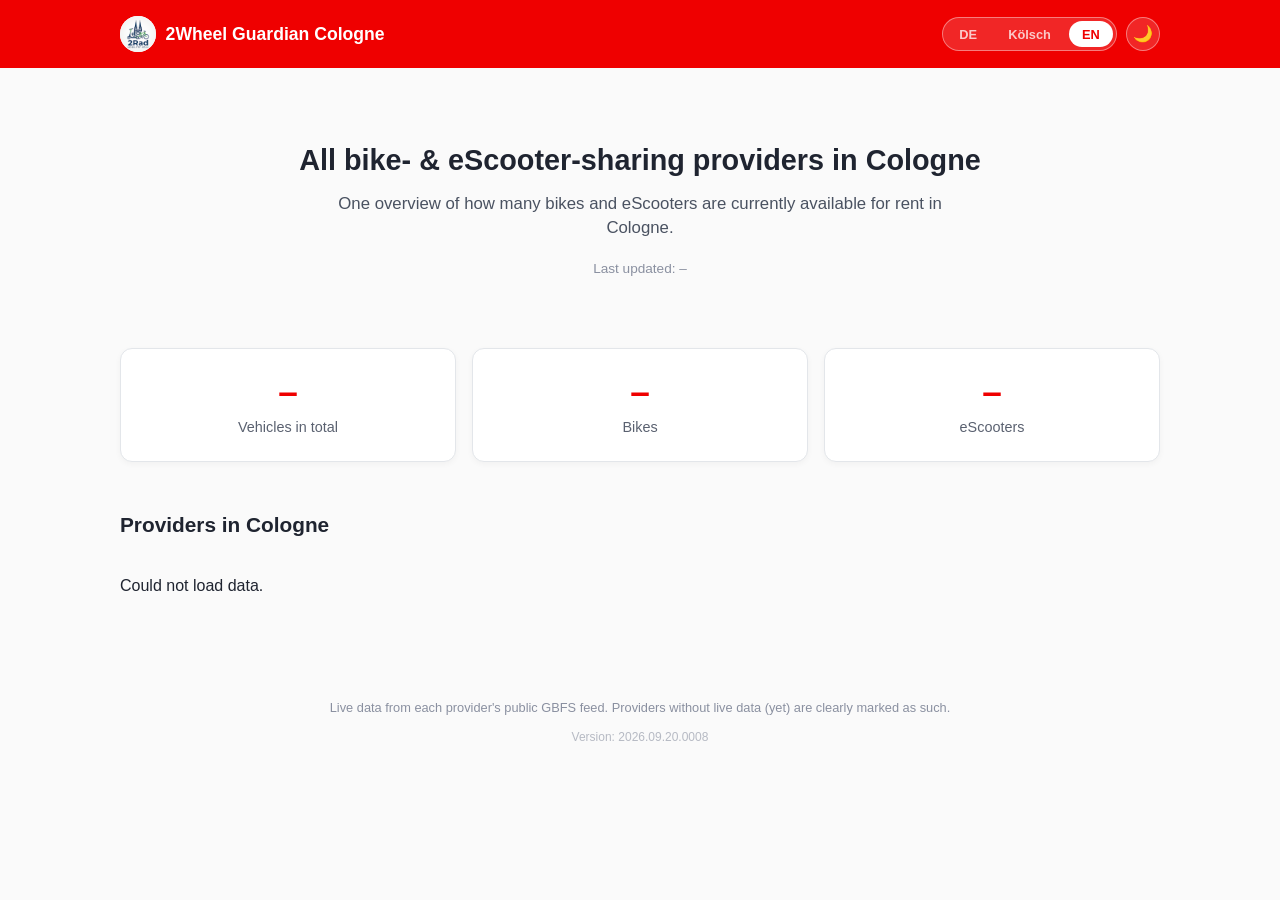
==== index.html @ 9a5116de "feat: implement custom 404 error page with styling and theme support" ====
<!doctype html>
<html class="no-js" lang="de">
  <head>
    <meta charset="utf-8" />
    <meta content="width=device-width, initial-scale=1" name="viewport" />
    <meta content="light dark" name="color-scheme" />
    <title>2Rad Wächter Köln – Bike- & Scooter-Sharing im Überblick</title>
    <script>
      (function () {
        try {
          const stored = localStorage.getItem("2rad-theme");
          const theme =
            stored ||
            (window.matchMedia &&
            window.matchMedia("(prefers-color-scheme: dark)").matches
              ? "dark"
              : "light");
          document.documentElement.setAttribute("data-theme", theme);
        } catch (e) {}
      })();
    </script>
    <link href="css/style.css" rel="stylesheet" />
    <link href="https://2rad.waechter.koeln/" rel="canonical" />
    <meta
      content="Alle Bike- und eScooter-Sharing-Anbieter in Köln auf einen Blick – mit aktueller Anzahl verfügbarer Fahrzeuge."
      id="meta-description"
      name="description"
    />

    <meta content="2Rad Wächter Köln" id="meta-og-title" property="og:title" />
    <meta
      content="Alle Bike- und eScooter-Sharing-Anbieter in Köln auf einen Blick – mit aktueller Anzahl verfügbarer Fahrzeuge."
      id="meta-og-description"
      property="og:description"
    />
    <meta content="website" property="og:type" />
    <meta content="https://2rad.waechter.koeln" property="og:url" />
    <meta content="/img/logo-512.png" property="og:image" />
    <meta content="2Rad Wächter Köln Logo" property="og:image:alt" />
    <meta content="de_DE" id="meta-og-locale" property="og:locale" />
    <meta content="en_US" property="og:locale:alternate" />
    <meta content="summary" name="twitter:card" />
    <meta
      content="2Rad Wächter Köln"
      id="meta-twitter-title"
      name="twitter:title"
    />
    <meta
      content="Alle Bike- und eScooter-Sharing-Anbieter in Köln auf einen Blick – mit aktueller Anzahl verfügbarer Fahrzeuge."
      id="meta-twitter-description"
      name="twitter:description"
    />

    <link href="/favicon.ico" rel="icon" sizes="any" />
    <link href="/icon.svg" rel="icon" type="image/svg+xml" />
    <link href="/apple-touch-icon.png" rel="apple-touch-icon" />

    <link href="site.webmanifest" rel="manifest" />
    <meta
      content="#ef0000"
      media="(prefers-color-scheme: light)"
      name="theme-color"
    />
    <meta
      content="#14171c"
      media="(prefers-color-scheme: dark)"
      name="theme-color"
    />
  </head>

  <body>
    <header class="site-header">
      <div class="container header-inner">
        <a class="logo" href="/">
          <img alt="" height="36" src="icon.svg" width="36" />
          <span data-i18n="siteTitle">2Rad Wächter Köln</span>
        </a>
        <div class="header-controls">
          <div aria-label="Sprache wechseln" class="lang-switch" role="group">
            <button class="lang-btn" data-lang="de" type="button">DE</button>
            <button class="lang-btn" data-lang="ko" type="button">
              Kölsch
            </button>
            <button class="lang-btn" data-lang="en" type="button">EN</button>
          </div>
          <button
            aria-label="Farbschema wechseln"
            class="theme-toggle"
            data-i18n-aria="themeToggleLabel"
            id="theme-toggle"
            type="button"
          >
            <span aria-hidden="true" class="icon-moon">🌙</span>
            <span aria-hidden="true" class="icon-sun">☀️</span>
          </button>
        </div>
      </div>
    </header>

    <main>
      <section class="hero container">
        <h1 data-i18n="heroTitle">
          Alle Bike- & eScooter-Sharing-Anbieter in Köln
        </h1>
        <p class="subtitle" data-i18n="heroSubtitle">
          Auf einen Blick: wie viele Fahrräder und eScooter aktuell in Köln zum
          Ausleihen verfügbar sind.
        </p>
        <p class="updated-at">
          <span data-i18n="lastUpdated">Stand:</span>
          <time id="updated-time">–</time>
        </p>
      </section>

      <section aria-label="Gesamtübersicht" class="totals container">
        <div class="stat-card">
          <div class="stat-value" id="total-vehicles">–</div>
          <div class="stat-label" data-i18n="totalVehicles">
            Fahrzeuge insgesamt
          </div>
        </div>
        <div class="stat-card">
          <div class="stat-value" id="total-bikes">–</div>
          <div class="stat-label" data-i18n="totalBikes">Fahrräder</div>
        </div>
        <div class="stat-card">
          <div class="stat-value" id="total-escooters">–</div>
          <div class="stat-label" data-i18n="totalEscooters">eScooter</div>
        </div>
      </section>

      <section class="providers container">
        <h2 data-i18n="providersHeading">Anbieter in Köln</h2>
        <div aria-live="polite" class="provider-grid" id="provider-grid">
          <!-- Provider cards are inserted via JavaScript -->
        </div>
      </section>
    </main>

    <footer class="site-footer">
      <div class="container">
        <p data-i18n="footerNote">
          Live-Daten aus den öffentlichen GBFS-Feeds der Anbieter. Wo (noch)
          keine Live-Daten verfügbar sind, ist das beim jeweiligen Anbieter
          gekennzeichnet.
        </p>
        <p class="version">
          <span data-i18n="versionLabel">Version:</span>
          <span id="app-version">2026.09.20.0008</span>
        </p>
      </div>
    </footer>

    <script src="js/app.js"></script>
  </body>
</html>
---- css/style.css ----
html {
  font-size: 1em;
  line-height: 1.4;
}

/* Match text-selection highlight to the color scheme */
::-moz-selection {
  background: var(--color-primary-light);
  text-shadow: none;
}

::selection {
  background: var(--color-primary-light);
  text-shadow: none;
}

img {
  vertical-align: middle;
}

:root {
  --color-bg: #fafafa;
  --color-text: #1f2430;
  --color-primary: #ef0000;
  --color-primary-light: #fde8e8;
  --color-card-bg: #ffffff;
  --color-border: #e3e6ea;
  --color-text-muted: #4a5261;
  --color-text-subtle: #8a90a0;
  --color-text-soft: #5a6170;
  --shadow-card: 0 2px 6px rgba(0, 0, 0, 0.04);
  --color-brand: #ef0000;
  --provider-color: #ef0000; /* overridden inline per provider card via style="" */
  --radius: 12px;
  color-scheme: light dark;
}

/* Native fallback: applies as long as no theme has been set via JS/localStorage.
   html[data-theme="dark"] is handled by the standalone rule below regardless
   of OS preference (same specificity, later in source order), so it's
   intentionally not repeated in this selector list. */
@media (prefers-color-scheme: dark) {
  html:not([data-theme]) {
    --color-bg: #14171c;
    --color-text: #e7e9ee;
    --color-primary: #ff4d4d;
    --color-primary-light: rgba(255, 77, 77, 0.16);
    --color-card-bg: #1e222b;
    --color-border: #2b3039;
    --color-text-muted: #b7bcc7;
    --color-text-subtle: #8a90a0;
    --color-text-soft: #a3a9b6;
    --shadow-card: 0 2px 10px rgba(0, 0, 0, 0.35);
    color-scheme: dark;
  }
}

html[data-theme="dark"] {
  --color-bg: #14171c;
  --color-text: #e7e9ee;
  --color-primary: #ff4d4d;
  --color-primary-light: rgba(255, 77, 77, 0.16);
  --color-card-bg: #1e222b;
  --color-border: #2b3039;
  --color-text-muted: #b7bcc7;
  --color-text-subtle: #8a90a0;
  --color-text-soft: #a3a9b6;
  --shadow-card: 0 2px 10px rgba(0, 0, 0, 0.35);
  color-scheme: dark;
}

html[data-theme="light"] {
  color-scheme: light;
}

* {
  box-sizing: border-box;
}

body {
  background: var(--color-bg);
  color: var(--color-text);
  font-family:
    -apple-system, BlinkMacSystemFont, "Segoe UI", Roboto, Helvetica, Arial,
    sans-serif;
  margin: 0;
  transition:
    background 0.2s ease,
    color 0.2s ease;
}

.container {
  max-width: 1080px;
  margin: 0 auto;
  padding: 0 1.25rem;
}

.site-header {
  background: var(--color-brand);
  color: #fff;
}

.header-inner {
  display: flex;
  align-items: center;
  justify-content: space-between;
  padding-top: 1rem;
  padding-bottom: 1rem;
}

.logo {
  display: flex;
  align-items: center;
  gap: 0.6rem;
  color: #fff;
  text-decoration: none;
  font-weight: 700;
  font-size: 1.1rem;
}

.logo img {
  border-radius: 50%;
  background: #fff;
}

.lang-switch {
  display: flex;
  gap: 0.35rem;
  background: rgba(255, 255, 255, 0.15);
  border: 1px solid rgba(255, 255, 255, 0.4);
  border-radius: 999px;
  padding: 0.2rem;
}

.lang-btn {
  background: transparent;
  border: 0;
  color: #fff;
  opacity: 0.75;
  padding: 0.35rem 0.8rem;
  border-radius: 999px;
  cursor: pointer;
  font-weight: 600;
  font-size: 0.8rem;
  transition:
    background 0.15s ease,
    opacity 0.15s ease;
}

.lang-btn:hover {
  opacity: 1;
}

.lang-btn.active {
  background: #fff;
  color: var(--color-brand);
  opacity: 1;
}

.header-controls {
  display: flex;
  align-items: center;
  gap: 0.6rem;
}

.theme-toggle {
  display: flex;
  align-items: center;
  justify-content: center;
  width: 2.1rem;
  height: 2.1rem;
  background: rgba(255, 255, 255, 0.15);
  border: 1px solid rgba(255, 255, 255, 0.4);
  border-radius: 999px;
  color: #fff;
  cursor: pointer;
  font-size: 1rem;
  line-height: 1;
  padding: 0;
  transition: background 0.15s ease;
}

.theme-toggle:hover {
  background: rgba(255, 255, 255, 0.28);
}

.theme-toggle .icon-moon {
  display: inline;
}

.theme-toggle .icon-sun {
  display: none;
}

html[data-theme="dark"] .theme-toggle .icon-moon {
  display: none;
}

html[data-theme="dark"] .theme-toggle .icon-sun {
  display: inline;
}

.hero {
  text-align: center;
  padding: 3rem 1.25rem 2rem;
}

.hero h1 {
  font-size: 1.8rem;
  margin-bottom: 0.75rem;
}

.hero .subtitle {
  color: var(--color-text-muted);
  font-size: 1.05rem;
  max-width: 640px;
  margin: 0 auto;
}

.updated-at {
  margin-top: 1.25rem;
  font-size: 0.85rem;
  color: var(--color-text-subtle);
}

.totals {
  display: grid;
  grid-template-columns: repeat(3, 1fr);
  gap: 1rem;
  margin: 1.5rem auto 3rem;
}

.stat-card {
  background: var(--color-card-bg);
  border: 1px solid var(--color-border);
  border-radius: var(--radius);
  padding: 1.5rem 1rem;
  text-align: center;
  box-shadow: var(--shadow-card);
}

.stat-value {
  font-size: 2.2rem;
  font-weight: 800;
  color: var(--color-primary);
  line-height: 1.1;
}

.stat-label {
  margin-top: 0.35rem;
  font-size: 0.9rem;
  color: var(--color-text-soft);
}

.providers {
  padding-bottom: 3rem;
}

.providers h2 {
  font-size: 1.3rem;
  margin-bottom: 1.25rem;
}

.provider-grid {
  display: grid;
  grid-template-columns: repeat(auto-fill, minmax(230px, 1fr));
  gap: 1rem;
}

.provider-card {
  background: var(--color-card-bg);
  border: 1px solid var(--color-border);
  border-radius: var(--radius);
  padding: 1.1rem 1.2rem;
  border-top: 4px solid var(--provider-color, var(--color-primary));
  box-shadow: var(--shadow-card);
}

.provider-card h3 {
  margin: 0 0 0.6rem;
  font-size: 1.05rem;
}

.provider-types {
  display: flex;
  gap: 0.4rem;
  margin-bottom: 0.75rem;
}

.provider-type-badge {
  font-size: 0.7rem;
  font-weight: 700;
  text-transform: uppercase;
  letter-spacing: 0.03em;
  padding: 0.2rem 0.5rem;
  border-radius: 999px;
  background: var(--color-primary-light);
  color: var(--color-primary);
}

.provider-counts {
  display: flex;
  justify-content: space-between;
  font-size: 0.9rem;
}

.provider-counts div {
  text-align: center;
}

.provider-counts strong {
  display: block;
  font-size: 1.2rem;
}

.provider-card--unavailable {
  opacity: 0.7;
  border-top-color: var(--color-text-subtle, #9a9a9a);
}

.provider-counts--unavailable {
  justify-content: center;
  font-weight: 600;
  color: var(--color-text-subtle, #9a9a9a);
  text-align: center;
}

.site-footer {
  text-align: center;
  padding: 1.5rem 1.25rem 2.5rem;
  color: var(--color-text-subtle);
  font-size: 0.8rem;
}

.site-footer .version {
  margin-top: 0.5rem;
  opacity: 0.6;
  font-size: 0.75rem;
}

@media (max-width: 640px) {
  .totals {
    grid-template-columns: 1fr;
  }
}

.error-page {
  text-align: center;
  padding: 3rem 1.25rem 4rem;
}

.error-logo {
  margin: 0 auto 1.5rem;
}

.error-logo img {
  border-radius: 50%;
  background: #fff;
  box-shadow: var(--shadow-card);
  padding: 0.5rem;
}

.error-code {
  font-size: 4.5rem;
  font-weight: 800;
  color: var(--color-primary);
  line-height: 1;
  margin: 0 0 0.5rem;
}

.error-page h1 {
  font-size: 1.5rem;
  margin: 0 auto 0.75rem;
  max-width: 560px;
}

.error-page .subtitle {
  color: var(--color-text-muted);
  font-size: 1.05rem;
  max-width: 520px;
  margin: 0 auto 2rem;
}

.btn-home {
  display: inline-block;
  background: var(--color-primary);
  color: #fff;
  text-decoration: none;
  font-weight: 700;
  padding: 0.75rem 1.75rem;
  border-radius: 999px;
  transition: opacity 0.15s ease;
}

.btn-home:hover {
  opacity: 0.85;
}

/* ==========================================================================
   Print styles
   ========================================================================== */

@media print {
  *,
  *::before,
  *::after {
    background: #fff !important;
    color: #000 !important;
    box-shadow: none !important;
    text-shadow: none !important;
  }

  a,
  a:visited {
    text-decoration: underline;
  }

  a[href]::after {
    content: " (" attr(href) ")";
  }

  abbr[title]::after {
    content: " (" attr(title) ")";
  }

  /* Don't annotate fragment or javascript: links with a URL */
  a[href^="#"]::after,
  a[href^="javascript:"]::after {
    content: "";
  }

  pre {
    white-space: pre-wrap !important;
  }

  pre,
  blockquote {
    border: 1px solid #999;
    page-break-inside: avoid;
  }

  tr,
  img {
    page-break-inside: avoid;
  }

  p,
  h2,
  h3 {
    orphans: 3;
    widows: 3;
  }

  h2,
  h3 {
    page-break-after: avoid;
  }
}
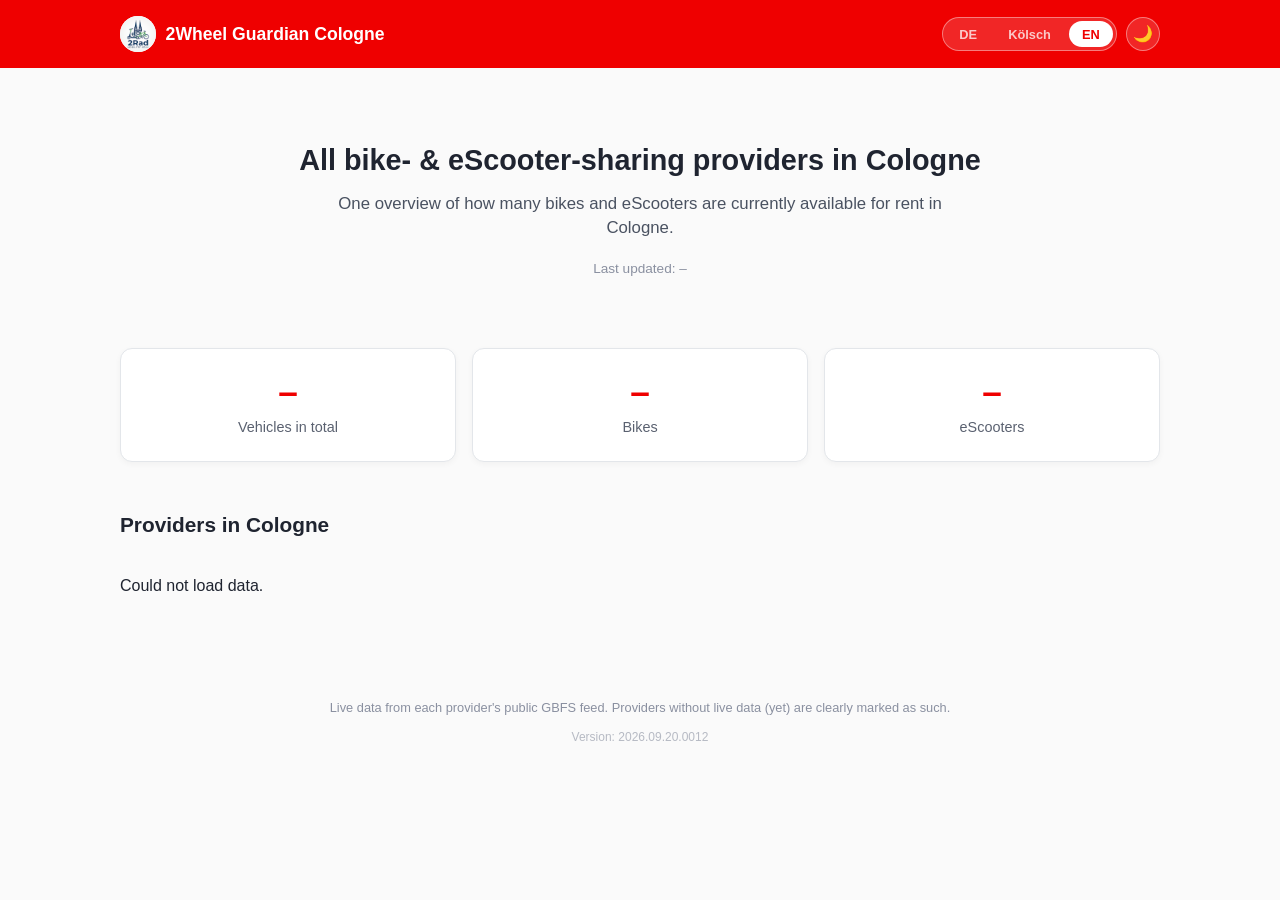
==== commit 28dd5edd: "refactor: remove error logo from 404 error page" ====
--- a/index.html
+++ b/index.html
@@ -146,7 +146,7 @@
         </p>
         <p class="version">
           <span data-i18n="versionLabel">Version:</span>
-          <span id="app-version">2026.09.20.0008</span>
+          <span id="app-version">2026.09.20.0012</span>
         </p>
       </div>
     </footer>
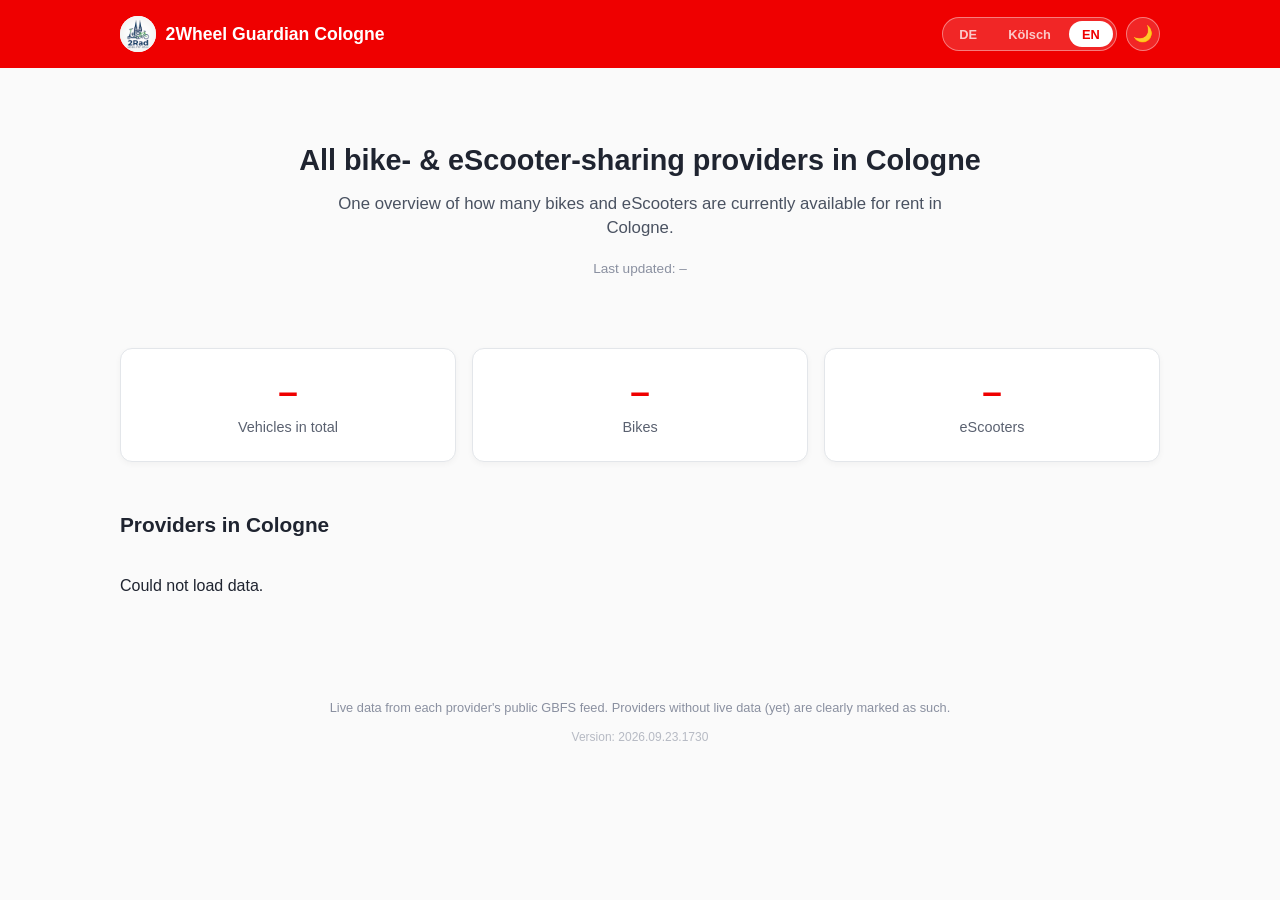
==== commit 93056f03: "feat: add new provider ridemovi" ====
--- a/index.html
+++ b/index.html
@@ -146,7 +146,7 @@
         </p>
         <p class="version">
           <span data-i18n="versionLabel">Version:</span>
-          <span id="app-version">2026.09.20.0012</span>
+          <span id="app-version">2026.09.23.1730</span>
         </p>
       </div>
     </footer>
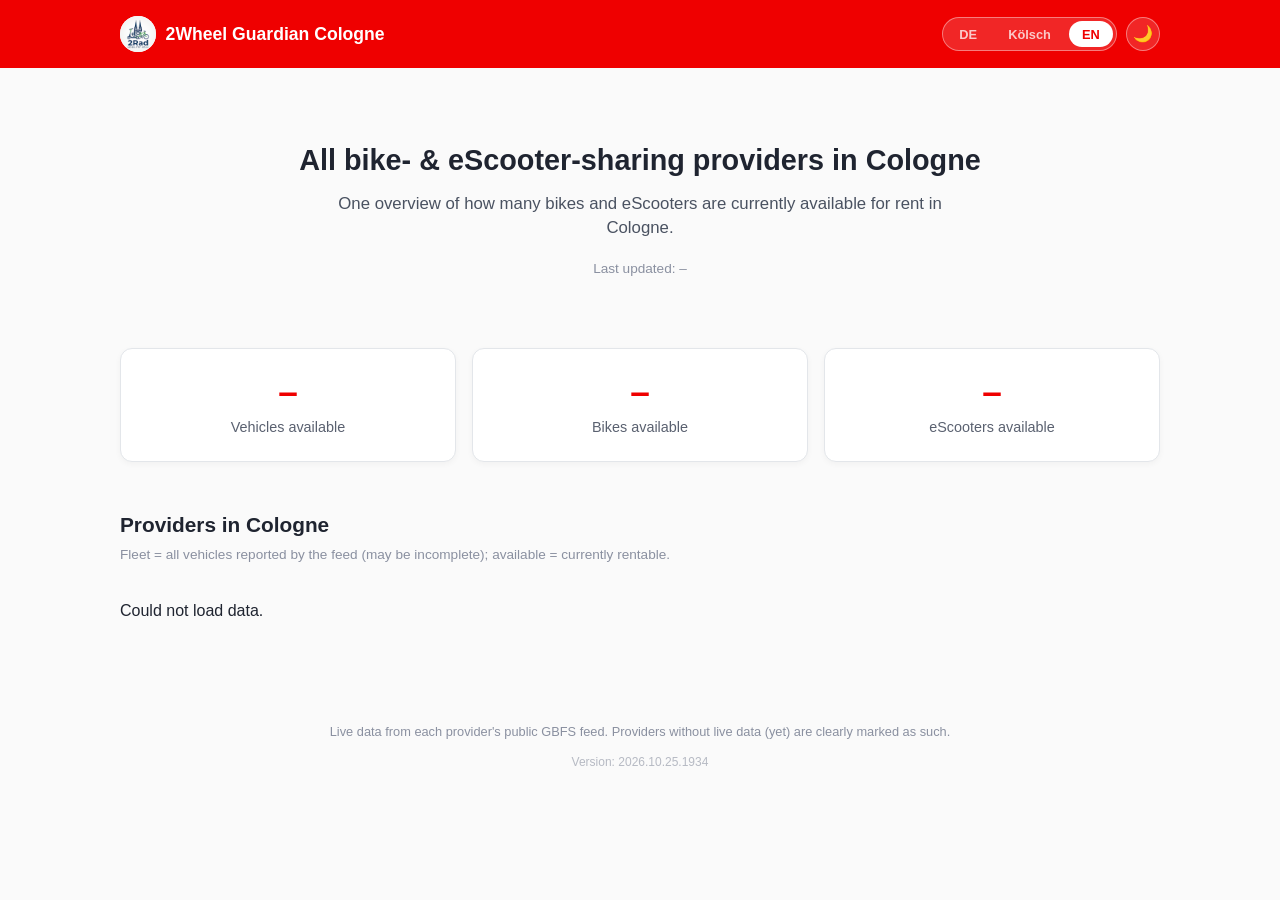
==== commit 1156d3dc: "feat: enhance vehicle count reporting with fleet data and improve UI labels" ====
--- a/index.html
+++ b/index.html
@@ -116,21 +116,29 @@
         <div class="stat-card">
           <div class="stat-value" id="total-vehicles">–</div>
           <div class="stat-label" data-i18n="totalVehicles">
-            Fahrzeuge insgesamt
+            Fahrzeuge verfügbar
           </div>
         </div>
         <div class="stat-card">
           <div class="stat-value" id="total-bikes">–</div>
-          <div class="stat-label" data-i18n="totalBikes">Fahrräder</div>
+          <div class="stat-label" data-i18n="totalBikes">
+            Fahrräder verfügbar
+          </div>
         </div>
         <div class="stat-card">
           <div class="stat-value" id="total-escooters">–</div>
-          <div class="stat-label" data-i18n="totalEscooters">eScooter</div>
+          <div class="stat-label" data-i18n="totalEscooters">
+            eScooter verfügbar
+          </div>
         </div>
       </section>
 
       <section class="providers container">
         <h2 data-i18n="providersHeading">Anbieter in Köln</h2>
+        <p class="providers-note" data-i18n="fleetNote">
+          Flotte = alle vom Feed gemeldeten Fahrzeuge (kann unvollständig
+          sein); verfügbar = aktuell mietbar.
+        </p>
         <div aria-live="polite" class="provider-grid" id="provider-grid">
           <!-- Provider cards are inserted via JavaScript -->
         </div>
@@ -146,7 +154,7 @@
         </p>
         <p class="version">
           <span data-i18n="versionLabel">Version:</span>
-          <span id="app-version">2026.09.23.1730</span>
+          <span id="app-version">2026.10.25.1934</span>
         </p>
       </div>
     </footer>
--- a/css/style.css
+++ b/css/style.css
@@ -258,7 +258,13 @@
 
 .providers h2 {
   font-size: 1.3rem;
-  margin-bottom: 1.25rem;
+  margin-bottom: 0.35rem;
+}
+
+.providers-note {
+  color: var(--color-text-subtle);
+  font-size: 0.85rem;
+  margin: 0 0 1.25rem;
 }
 
 .provider-grid {
@@ -302,15 +308,30 @@
   display: flex;
   justify-content: space-between;
   font-size: 0.9rem;
-}
-
-.provider-counts div {
-  text-align: center;
-}
-
-.provider-counts strong {
-  display: block;
-  font-size: 1.2rem;
+  gap: 1rem;
+}
+
+.provider-count-group {
+  flex: 1;
+  min-width: 0;
+}
+
+.provider-count-group h4 {
+  margin: 0 0 0.35rem;
+  font-size: 0.9rem;
+}
+
+.provider-count-group > div {
+  display: flex;
+  justify-content: space-between;
+  gap: 0.4rem;
+  color: var(--color-text-soft);
+  font-size: 0.8rem;
+}
+
+.provider-count-group strong {
+  color: var(--color-text);
+  font-size: 0.95rem;
 }
 
 .provider-card--unavailable {
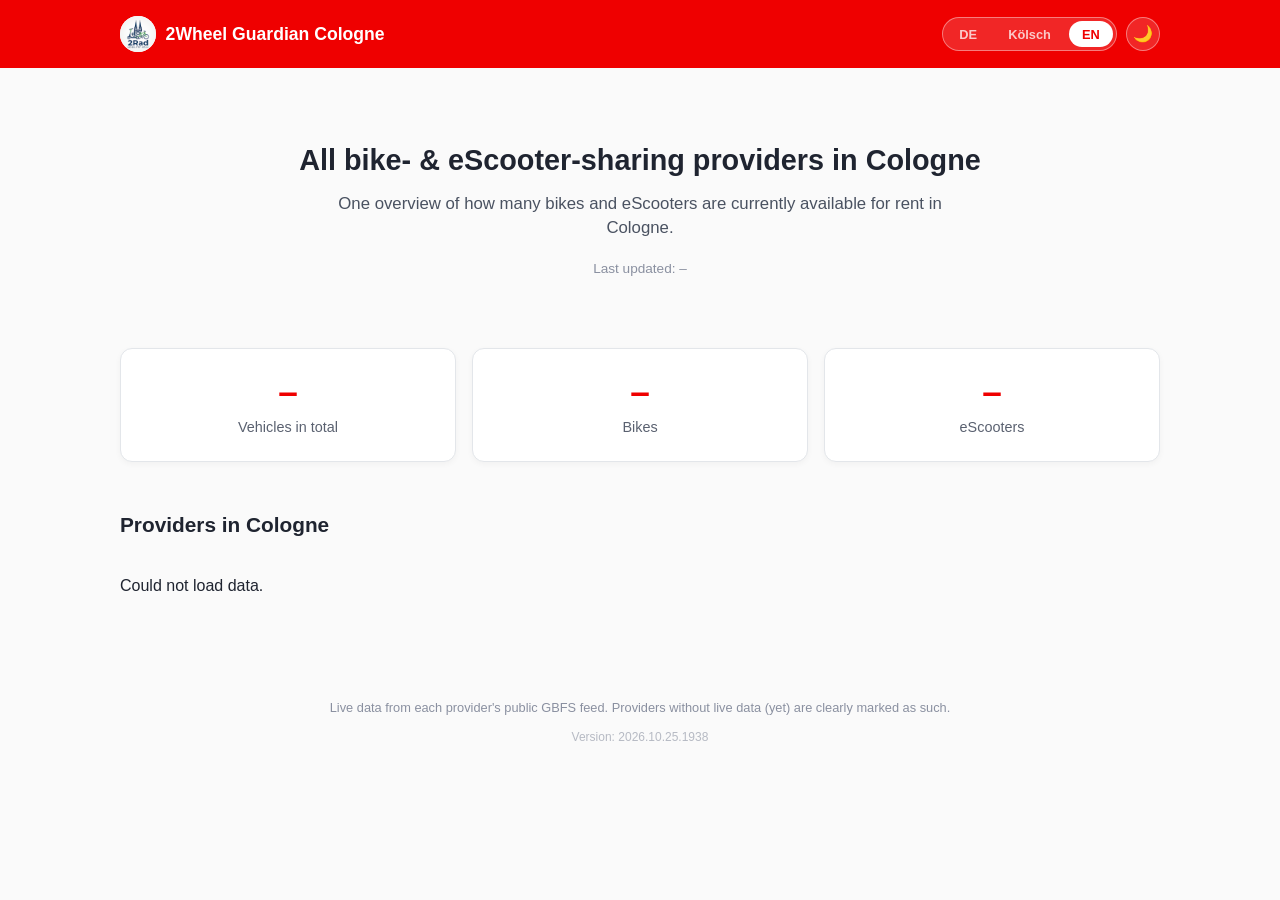
==== commit 66eda1fd: "Revert "feat: enhance vehicle count reporting with fleet data and improve UI labels" Co-authored-by:" ====
--- a/index.html
+++ b/index.html
@@ -116,29 +116,21 @@
         <div class="stat-card">
           <div class="stat-value" id="total-vehicles">–</div>
           <div class="stat-label" data-i18n="totalVehicles">
-            Fahrzeuge verfügbar
+            Fahrzeuge insgesamt
           </div>
         </div>
         <div class="stat-card">
           <div class="stat-value" id="total-bikes">–</div>
-          <div class="stat-label" data-i18n="totalBikes">
-            Fahrräder verfügbar
-          </div>
+          <div class="stat-label" data-i18n="totalBikes">Fahrräder</div>
         </div>
         <div class="stat-card">
           <div class="stat-value" id="total-escooters">–</div>
-          <div class="stat-label" data-i18n="totalEscooters">
-            eScooter verfügbar
-          </div>
+          <div class="stat-label" data-i18n="totalEscooters">eScooter</div>
         </div>
       </section>
 
       <section class="providers container">
         <h2 data-i18n="providersHeading">Anbieter in Köln</h2>
-        <p class="providers-note" data-i18n="fleetNote">
-          Flotte = alle vom Feed gemeldeten Fahrzeuge (kann unvollständig
-          sein); verfügbar = aktuell mietbar.
-        </p>
         <div aria-live="polite" class="provider-grid" id="provider-grid">
           <!-- Provider cards are inserted via JavaScript -->
         </div>
@@ -154,7 +146,7 @@
         </p>
         <p class="version">
           <span data-i18n="versionLabel">Version:</span>
-          <span id="app-version">2026.10.25.1934</span>
+          <span id="app-version">2026.10.25.1938</span>
         </p>
       </div>
     </footer>
--- a/css/style.css
+++ b/css/style.css
@@ -258,13 +258,7 @@
 
 .providers h2 {
   font-size: 1.3rem;
-  margin-bottom: 0.35rem;
-}
-
-.providers-note {
-  color: var(--color-text-subtle);
-  font-size: 0.85rem;
-  margin: 0 0 1.25rem;
+  margin-bottom: 1.25rem;
 }
 
 .provider-grid {
@@ -308,30 +302,15 @@
   display: flex;
   justify-content: space-between;
   font-size: 0.9rem;
-  gap: 1rem;
-}
-
-.provider-count-group {
-  flex: 1;
-  min-width: 0;
-}
-
-.provider-count-group h4 {
-  margin: 0 0 0.35rem;
-  font-size: 0.9rem;
-}
-
-.provider-count-group > div {
-  display: flex;
-  justify-content: space-between;
-  gap: 0.4rem;
-  color: var(--color-text-soft);
-  font-size: 0.8rem;
-}
-
-.provider-count-group strong {
-  color: var(--color-text);
-  font-size: 0.95rem;
+}
+
+.provider-counts div {
+  text-align: center;
+}
+
+.provider-counts strong {
+  display: block;
+  font-size: 1.2rem;
 }
 
 .provider-card--unavailable {
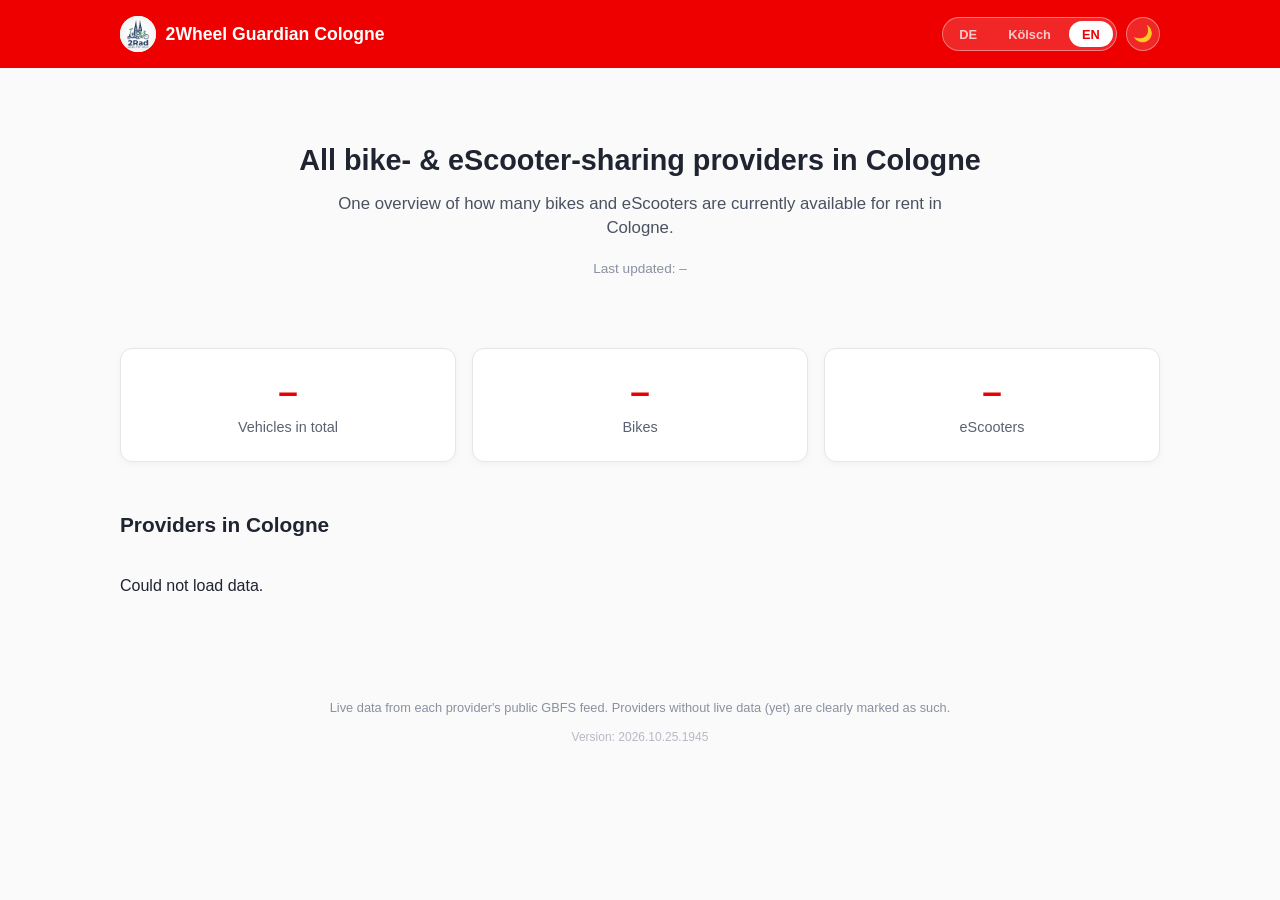
==== commit 3f8b4ba3: "feat: enhance vehicle count logic to include free-floating bikes in station-based systems" ====
--- a/index.html
+++ b/index.html
@@ -146,7 +146,7 @@
         </p>
         <p class="version">
           <span data-i18n="versionLabel">Version:</span>
-          <span id="app-version">2026.10.25.1938</span>
+          <span id="app-version">2026.10.25.1945</span>
         </p>
       </div>
     </footer>
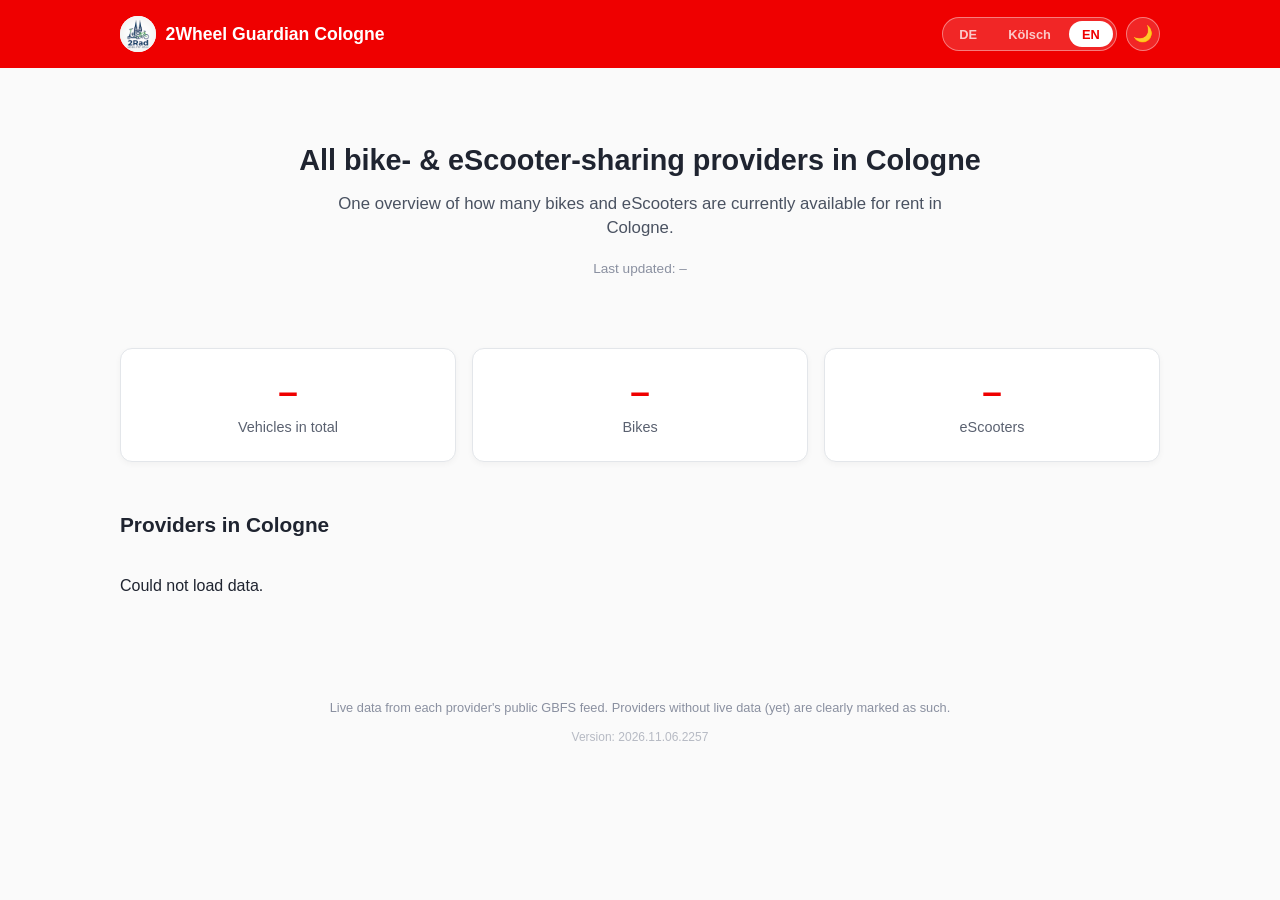
==== commit da9cfe53: "feat: update provider card color to use CSS variable for brand color" ====
--- a/index.html
+++ b/index.html
@@ -146,7 +146,7 @@
         </p>
         <p class="version">
           <span data-i18n="versionLabel">Version:</span>
-          <span id="app-version">2026.10.25.1945</span>
+          <span id="app-version">2026.11.06.2257</span>
         </p>
       </div>
     </footer>
--- a/css/style.css
+++ b/css/style.css
@@ -1,6 +1,6 @@
 html {
-  font-size: 1em;
-  line-height: 1.4;
+  font-size: var(--font-size-xl);
+  line-height: var(--line-height-base);
 }
 
 /* Match text-selection highlight to the color scheme */
@@ -19,19 +19,93 @@
 }
 
 :root {
+  --color-white: #ffffff;
+  --color-black: #000000;
+  --color-print-border: #999999;
   --color-bg: #fafafa;
   --color-text: #1f2430;
-  --color-primary: #ef0000;
+  --color-brand: #ef0000;
+  --color-primary: var(--color-brand);
   --color-primary-light: #fde8e8;
-  --color-card-bg: #ffffff;
+  --color-card-bg: var(--color-white);
   --color-border: #e3e6ea;
   --color-text-muted: #4a5261;
   --color-text-subtle: #8a90a0;
   --color-text-soft: #5a6170;
+  --color-dark-bg: #14171c;
+  --color-dark-text: #e7e9ee;
+  --color-dark-primary: #ff4d4d;
+  --color-dark-primary-light: rgba(255, 77, 77, 0.16);
+  --color-dark-card-bg: #1e222b;
+  --color-dark-border: #2b3039;
+  --color-dark-text-muted: #b7bcc7;
+  --color-dark-text-soft: #a3a9b6;
+  --color-header-control: rgba(255, 255, 255, 0.15);
+  --color-header-control-border: rgba(255, 255, 255, 0.4);
+  --color-header-control-hover: rgba(255, 255, 255, 0.28);
   --shadow-card: 0 2px 6px rgba(0, 0, 0, 0.04);
-  --color-brand: #ef0000;
-  --provider-color: #ef0000; /* overridden inline per provider card via style="" */
-  --radius: 12px;
+  --shadow-card-dark: 0 2px 10px rgba(0, 0, 0, 0.35);
+  --provider-color: var(--color-brand);
+
+  --space-1: 0.2rem;
+  --space-2: 0.35rem;
+  --space-3: 0.4rem;
+  --space-4: 0.5rem;
+  --space-5: 0.6rem;
+  --space-6: 0.75rem;
+  --space-7: 0.8rem;
+  --space-8: 1rem;
+  --space-9: 1.1rem;
+  --space-10: 1.2rem;
+  --space-11: 1.25rem;
+  --space-12: 1.5rem;
+  --space-14: 1.75rem;
+  --space-16: 2rem;
+  --space-20: 2.5rem;
+  --space-24: 3rem;
+  --space-32: 4rem;
+
+  --font-size-xs: 0.7rem;
+  --font-size-sm: 0.75rem;
+  --font-size-base: 0.8rem;
+  --font-size-md: 0.85rem;
+  --font-size-lg: 0.9rem;
+  --font-size-xl: 1rem;
+  --font-size-2xl: 1.05rem;
+  --font-size-3xl: 1.1rem;
+  --font-size-4xl: 1.2rem;
+  --font-size-5xl: 1.3rem;
+  --font-size-6xl: 1.5rem;
+  --font-size-7xl: 1.8rem;
+  --font-size-8xl: 2.2rem;
+  --font-size-9xl: 4.5rem;
+
+  --font-weight-semibold: 600;
+  --font-weight-bold: 700;
+  --font-weight-extrabold: 800;
+  --letter-spacing-badge: 0.03em;
+
+  --size-container: 67.5rem;
+  --size-hero-copy: 40rem;
+  --size-error-heading: 35rem;
+  --size-error-copy: 32.5rem;
+  --size-provider-card-min: 14.375rem;
+  --size-control: 2.1rem;
+
+  --line-height-base: 1.4;
+  --line-height-tight: 1.1;
+  --line-height-none: 1;
+  --border-width: 1px;
+  --border-width-accent: 4px;
+  --radius-card: 0.75rem;
+  --radius-pill: 999px;
+  --radius-circle: 50%;
+  --transition-fast: 0.15s;
+  --transition-normal: 0.2s;
+  --opacity-muted: 0.6;
+  --opacity-disabled: 0.7;
+  --opacity-secondary: 0.75;
+  --opacity-hover: 0.85;
   color-scheme: light dark;
 }
 
@@ -41,31 +115,29 @@
    intentionally not repeated in this selector list. */
 @media (prefers-color-scheme: dark) {
   html:not([data-theme]) {
-    --color-bg: #14171c;
-    --color-text: #e7e9ee;
-    --color-primary: #ff4d4d;
-    --color-primary-light: rgba(255, 77, 77, 0.16);
-    --color-card-bg: #1e222b;
-    --color-border: #2b3039;
-    --color-text-muted: #b7bcc7;
-    --color-text-subtle: #8a90a0;
-    --color-text-soft: #a3a9b6;
-    --shadow-card: 0 2px 10px rgba(0, 0, 0, 0.35);
+    --color-bg: var(--color-dark-bg);
+    --color-text: var(--color-dark-text);
+    --color-primary: var(--color-dark-primary);
+    --color-primary-light: var(--color-dark-primary-light);
+    --color-card-bg: var(--color-dark-card-bg);
+    --color-border: var(--color-dark-border);
+    --color-text-muted: var(--color-dark-text-muted);
+    --color-text-soft: var(--color-dark-text-soft);
+    --shadow-card: var(--shadow-card-dark);
     color-scheme: dark;
   }
 }
 
 html[data-theme="dark"] {
-  --color-bg: #14171c;
-  --color-text: #e7e9ee;
-  --color-primary: #ff4d4d;
-  --color-primary-light: rgba(255, 77, 77, 0.16);
-  --color-card-bg: #1e222b;
-  --color-border: #2b3039;
-  --color-text-muted: #b7bcc7;
-  --color-text-subtle: #8a90a0;
-  --color-text-soft: #a3a9b6;
-  --shadow-card: 0 2px 10px rgba(0, 0, 0, 0.35);
+  --color-bg: var(--color-dark-bg);
+  --color-text: var(--color-dark-text);
+  --color-primary: var(--color-dark-primary);
+  --color-primary-light: var(--color-dark-primary-light);
+  --color-card-bg: var(--color-dark-card-bg);
+  --color-border: var(--color-dark-border);
+  --color-text-muted: var(--color-dark-text-muted);
+  --color-text-soft: var(--color-dark-text-soft);
+  --shadow-card: var(--shadow-card-dark);
   color-scheme: dark;
 }
 
@@ -85,66 +157,66 @@
     sans-serif;
   margin: 0;
   transition:
-    background 0.2s ease,
-    color 0.2s ease;
+    background var(--transition-normal) ease,
+    color var(--transition-normal) ease;
 }
 
 .container {
-  max-width: 1080px;
+  max-width: var(--size-container);
   margin: 0 auto;
-  padding: 0 1.25rem;
+  padding: 0 var(--space-11);
 }
 
 .site-header {
   background: var(--color-brand);
-  color: #fff;
+  color: var(--color-white);
 }
 
 .header-inner {
   display: flex;
   align-items: center;
   justify-content: space-between;
-  padding-top: 1rem;
-  padding-bottom: 1rem;
+  padding-top: var(--space-8);
+  padding-bottom: var(--space-8);
 }
 
 .logo {
   display: flex;
   align-items: center;
-  gap: 0.6rem;
-  color: #fff;
+  gap: var(--space-5);
+  color: var(--color-white);
   text-decoration: none;
-  font-weight: 700;
-  font-size: 1.1rem;
+  font-weight: var(--font-weight-bold);
+  font-size: var(--font-size-3xl);
 }
 
 .logo img {
-  border-radius: 50%;
-  background: #fff;
+  border-radius: var(--radius-circle);
+  background: var(--color-white);
 }
 
 .lang-switch {
   display: flex;
-  gap: 0.35rem;
-  background: rgba(255, 255, 255, 0.15);
-  border: 1px solid rgba(255, 255, 255, 0.4);
-  border-radius: 999px;
-  padding: 0.2rem;
+  gap: var(--space-2);
+  background: var(--color-header-control);
+  border: var(--border-width) solid var(--color-header-control-border);
+  border-radius: var(--radius-pill);
+  padding: var(--space-1);
 }
 
 .lang-btn {
   background: transparent;
   border: 0;
-  color: #fff;
-  opacity: 0.75;
-  padding: 0.35rem 0.8rem;
-  border-radius: 999px;
+  color: var(--color-white);
+  opacity: var(--opacity-secondary);
+  padding: var(--space-2) var(--space-7);
+  border-radius: var(--radius-pill);
   cursor: pointer;
-  font-weight: 600;
-  font-size: 0.8rem;
+  font-weight: var(--font-weight-semibold);
+  font-size: var(--font-size-base);
   transition:
-    background 0.15s ease,
-    opacity 0.15s ease;
+    background var(--transition-fast) ease,
+    opacity var(--transition-fast) ease;
 }
 
 .lang-btn:hover {
@@ -152,7 +224,7 @@
 }
 
 .lang-btn.active {
-  background: #fff;
+  background: var(--color-white);
   color: var(--color-brand);
   opacity: 1;
 }
@@ -160,28 +232,28 @@
 .header-controls {
   display: flex;
   align-items: center;
-  gap: 0.6rem;
+  gap: var(--space-5);
 }
 
 .theme-toggle {
   display: flex;
   align-items: center;
   justify-content: center;
-  width: 2.1rem;
-  height: 2.1rem;
-  background: rgba(255, 255, 255, 0.15);
-  border: 1px solid rgba(255, 255, 255, 0.4);
-  border-radius: 999px;
-  color: #fff;
+  width: var(--size-control);
+  height: var(--size-control);
+  background: var(--color-header-control);
+  border: var(--border-width) solid var(--color-header-control-border);
+  border-radius: var(--radius-pill);
+  color: var(--color-white);
   cursor: pointer;
-  font-size: 1rem;
-  line-height: 1;
+  font-size: var(--font-size-xl);
+  line-height: var(--line-height-none);
   padding: 0;
-  transition: background 0.15s ease;
+  transition: background var(--transition-fast) ease;
 }
 
 .theme-toggle:hover {
-  background: rgba(255, 255, 255, 0.28);
+  background: var(--color-header-control-hover);
 }
 
 .theme-toggle .icon-moon {
@@ -202,98 +274,102 @@
 
 .hero {
   text-align: center;
-  padding: 3rem 1.25rem 2rem;
+  padding: var(--space-24) var(--space-11) var(--space-16);
 }
 
 .hero h1 {
-  font-size: 1.8rem;
-  margin-bottom: 0.75rem;
+  font-size: var(--font-size-7xl);
+  margin-bottom: var(--space-6);
 }
 
 .hero .subtitle {
   color: var(--color-text-muted);
-  font-size: 1.05rem;
-  max-width: 640px;
+  font-size: var(--font-size-2xl);
+  max-width: var(--size-hero-copy);
   margin: 0 auto;
 }
 
 .updated-at {
-  margin-top: 1.25rem;
-  font-size: 0.85rem;
+  margin-top: var(--space-11);
+  font-size: var(--font-size-md);
   color: var(--color-text-subtle);
 }
 
 .totals {
   display: grid;
   grid-template-columns: repeat(3, 1fr);
-  gap: 1rem;
-  margin: 1.5rem auto 3rem;
+  gap: var(--space-8);
+  margin: var(--space-12) auto var(--space-24);
 }
 
 .stat-card {
   background: var(--color-card-bg);
-  border: 1px solid var(--color-border);
-  border-radius: var(--radius);
-  padding: 1.5rem 1rem;
+  border: var(--border-width) solid var(--color-border);
+  border-radius: var(--radius-card);
+  padding: var(--space-12) var(--space-8);
   text-align: center;
   box-shadow: var(--shadow-card);
 }
 
 .stat-value {
-  font-size: 2.2rem;
-  font-weight: 800;
+  font-size: var(--font-size-8xl);
+  font-weight: var(--font-weight-extrabold);
   color: var(--color-primary);
-  line-height: 1.1;
+  line-height: var(--line-height-tight);
 }
 
 .stat-label {
-  margin-top: 0.35rem;
-  font-size: 0.9rem;
+  margin-top: var(--space-2);
+  font-size: var(--font-size-lg);
   color: var(--color-text-soft);
 }
 
 .providers {
-  padding-bottom: 3rem;
+  padding-bottom: var(--space-24);
 }
 
 .providers h2 {
-  font-size: 1.3rem;
-  margin-bottom: 1.25rem;
+  font-size: var(--font-size-5xl);
+  margin-bottom: var(--space-11);
 }
 
 .provider-grid {
   display: grid;
-  grid-template-columns: repeat(auto-fill, minmax(230px, 1fr));
-  gap: 1rem;
+  grid-template-columns: repeat(
+    auto-fill,
+    minmax(var(--size-provider-card-min), 1fr)
+  );
+  gap: var(--space-8);
 }
 
 .provider-card {
   background: var(--color-card-bg);
-  border: 1px solid var(--color-border);
-  border-radius: var(--radius);
-  padding: 1.1rem 1.2rem;
-  border-top: 4px solid var(--provider-color, var(--color-primary));
+  border: var(--border-width) solid var(--color-border);
+  border-radius: var(--radius-card);
+  padding: var(--space-9) var(--space-10);
+  border-top: var(--border-width-accent) solid
+    var(--provider-color, var(--color-primary));
   box-shadow: var(--shadow-card);
 }
 
 .provider-card h3 {
-  margin: 0 0 0.6rem;
-  font-size: 1.05rem;
+  margin: 0 0 var(--space-5);
+  font-size: var(--font-size-2xl);
 }
 
 .provider-types {
   display: flex;
-  gap: 0.4rem;
-  margin-bottom: 0.75rem;
+  gap: var(--space-3);
+  margin-bottom: var(--space-6);
 }
 
 .provider-type-badge {
-  font-size: 0.7rem;
-  font-weight: 700;
+  font-size: var(--font-size-xs);
+  font-weight: var(--font-weight-bold);
   text-transform: uppercase;
-  letter-spacing: 0.03em;
-  padding: 0.2rem 0.5rem;
-  border-radius: 999px;
+  letter-spacing: var(--letter-spacing-badge);
+  padding: var(--space-1) var(--space-4);
+  border-radius: var(--radius-pill);
   background: var(--color-primary-light);
   color: var(--color-primary);
 }
@@ -301,7 +377,7 @@
 .provider-counts {
   display: flex;
   justify-content: space-between;
-  font-size: 0.9rem;
+  font-size: var(--font-size-lg);
 }
 
 .provider-counts div {
@@ -310,32 +386,32 @@
 
 .provider-counts strong {
   display: block;
-  font-size: 1.2rem;
+  font-size: var(--font-size-4xl);
 }
 
 .provider-card--unavailable {
-  opacity: 0.7;
-  border-top-color: var(--color-text-subtle, #9a9a9a);
+  opacity: var(--opacity-disabled);
+  border-top-color: var(--color-text-subtle);
 }
 
 .provider-counts--unavailable {
   justify-content: center;
-  font-weight: 600;
-  color: var(--color-text-subtle, #9a9a9a);
+  font-weight: var(--font-weight-semibold);
+  color: var(--color-text-subtle);
   text-align: center;
 }
 
 .site-footer {
   text-align: center;
-  padding: 1.5rem 1.25rem 2.5rem;
+  padding: var(--space-12) var(--space-11) var(--space-20);
   color: var(--color-text-subtle);
-  font-size: 0.8rem;
+  font-size: var(--font-size-base);
 }
 
 .site-footer .version {
-  margin-top: 0.5rem;
-  opacity: 0.6;
-  font-size: 0.75rem;
+  margin-top: var(--space-4);
+  opacity: var(--opacity-muted);
+  font-size: var(--font-size-sm);
 }
 
 @media (max-width: 640px) {
@@ -346,54 +422,54 @@
 
 .error-page {
   text-align: center;
-  padding: 3rem 1.25rem 4rem;
+  padding: var(--space-24) var(--space-11) var(--space-32);
 }
 
 .error-logo {
-  margin: 0 auto 1.5rem;
+  margin: 0 auto var(--space-12);
 }
 
 .error-logo img {
-  border-radius: 50%;
-  background: #fff;
+  border-radius: var(--radius-circle);
+  background: var(--color-white);
   box-shadow: var(--shadow-card);
-  padding: 0.5rem;
+  padding: var(--space-4);
 }
 
 .error-code {
-  font-size: 4.5rem;
-  font-weight: 800;
+  font-size: var(--font-size-9xl);
+  font-weight: var(--font-weight-extrabold);
   color: var(--color-primary);
-  line-height: 1;
-  margin: 0 0 0.5rem;
+  line-height: var(--line-height-none);
+  margin: 0 0 var(--space-4);
 }
 
 .error-page h1 {
-  font-size: 1.5rem;
-  margin: 0 auto 0.75rem;
-  max-width: 560px;
+  font-size: var(--font-size-6xl);
+  margin: 0 auto var(--space-6);
+  max-width: var(--size-error-heading);
 }
 
 .error-page .subtitle {
   color: var(--color-text-muted);
-  font-size: 1.05rem;
-  max-width: 520px;
-  margin: 0 auto 2rem;
+  font-size: var(--font-size-2xl);
+  max-width: var(--size-error-copy);
+  margin: 0 auto var(--space-16);
 }
 
 .btn-home {
   display: inline-block;
   background: var(--color-primary);
-  color: #fff;
+  color: var(--color-white);
   text-decoration: none;
-  font-weight: 700;
-  padding: 0.75rem 1.75rem;
-  border-radius: 999px;
-  transition: opacity 0.15s ease;
+  font-weight: var(--font-weight-bold);
+  padding: var(--space-6) var(--space-14);
+  border-radius: var(--radius-pill);
+  transition: opacity var(--transition-fast) ease;
 }
 
 .btn-home:hover {
-  opacity: 0.85;
+  opacity: var(--opacity-hover);
 }
 
 /* ==========================================================================
@@ -404,8 +480,8 @@
   *,
   *::before,
   *::after {
-    background: #fff !important;
-    color: #000 !important;
+    background: var(--color-white) !important;
+    color: var(--color-black) !important;
     box-shadow: none !important;
     text-shadow: none !important;
   }
@@ -435,7 +511,7 @@
 
   pre,
   blockquote {
-    border: 1px solid #999;
+    border: var(--border-width) solid var(--color-print-border);
     page-break-inside: avoid;
   }
 
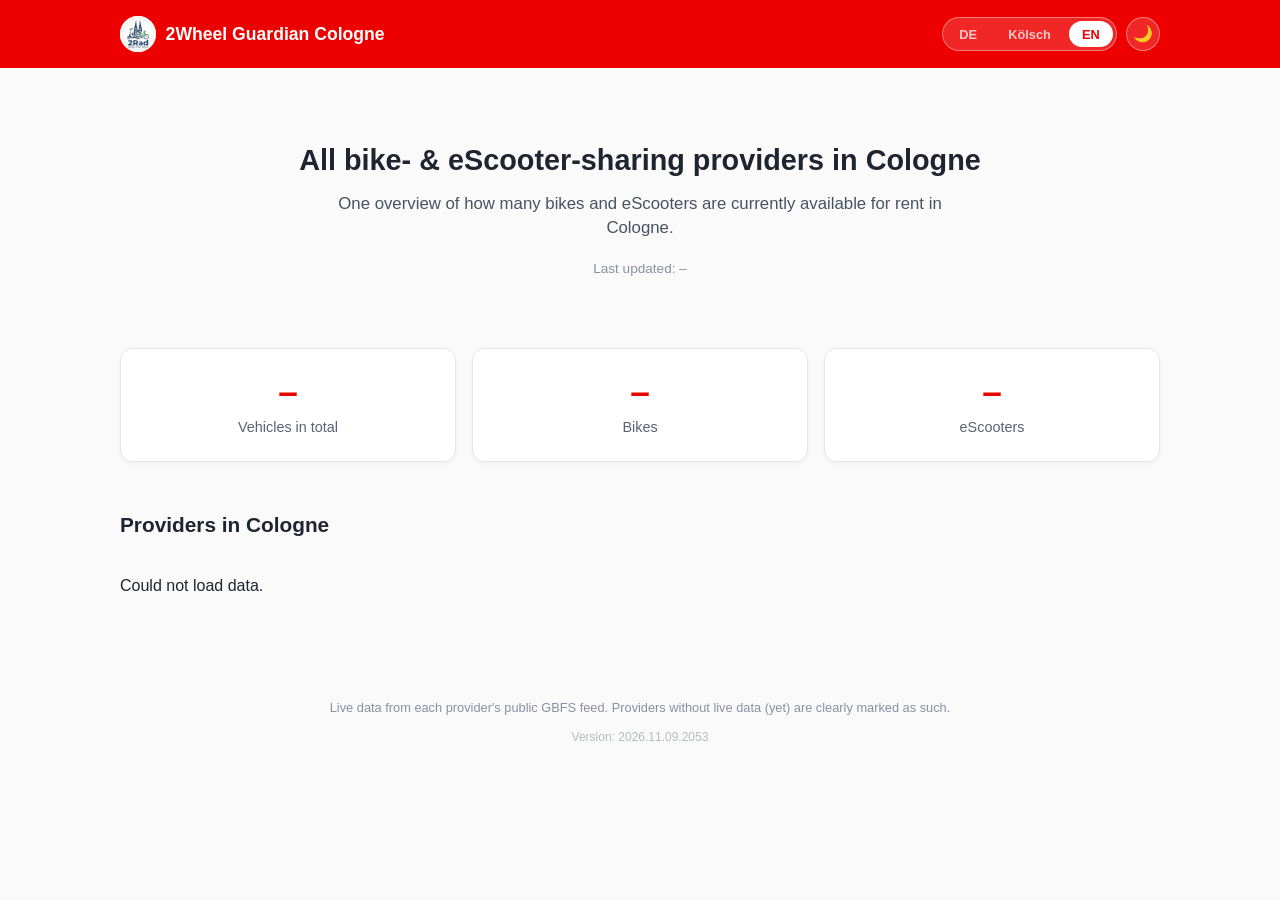
==== commit 7b8e53cf: "feat: update provider config to remove TIER and clarify Lime data availability" ====
--- a/index.html
+++ b/index.html
@@ -146,7 +146,7 @@
         </p>
         <p class="version">
           <span data-i18n="versionLabel">Version:</span>
-          <span id="app-version">2026.11.06.2257</span>
+          <span id="app-version">2026.11.09.2053</span>
         </p>
       </div>
     </footer>
